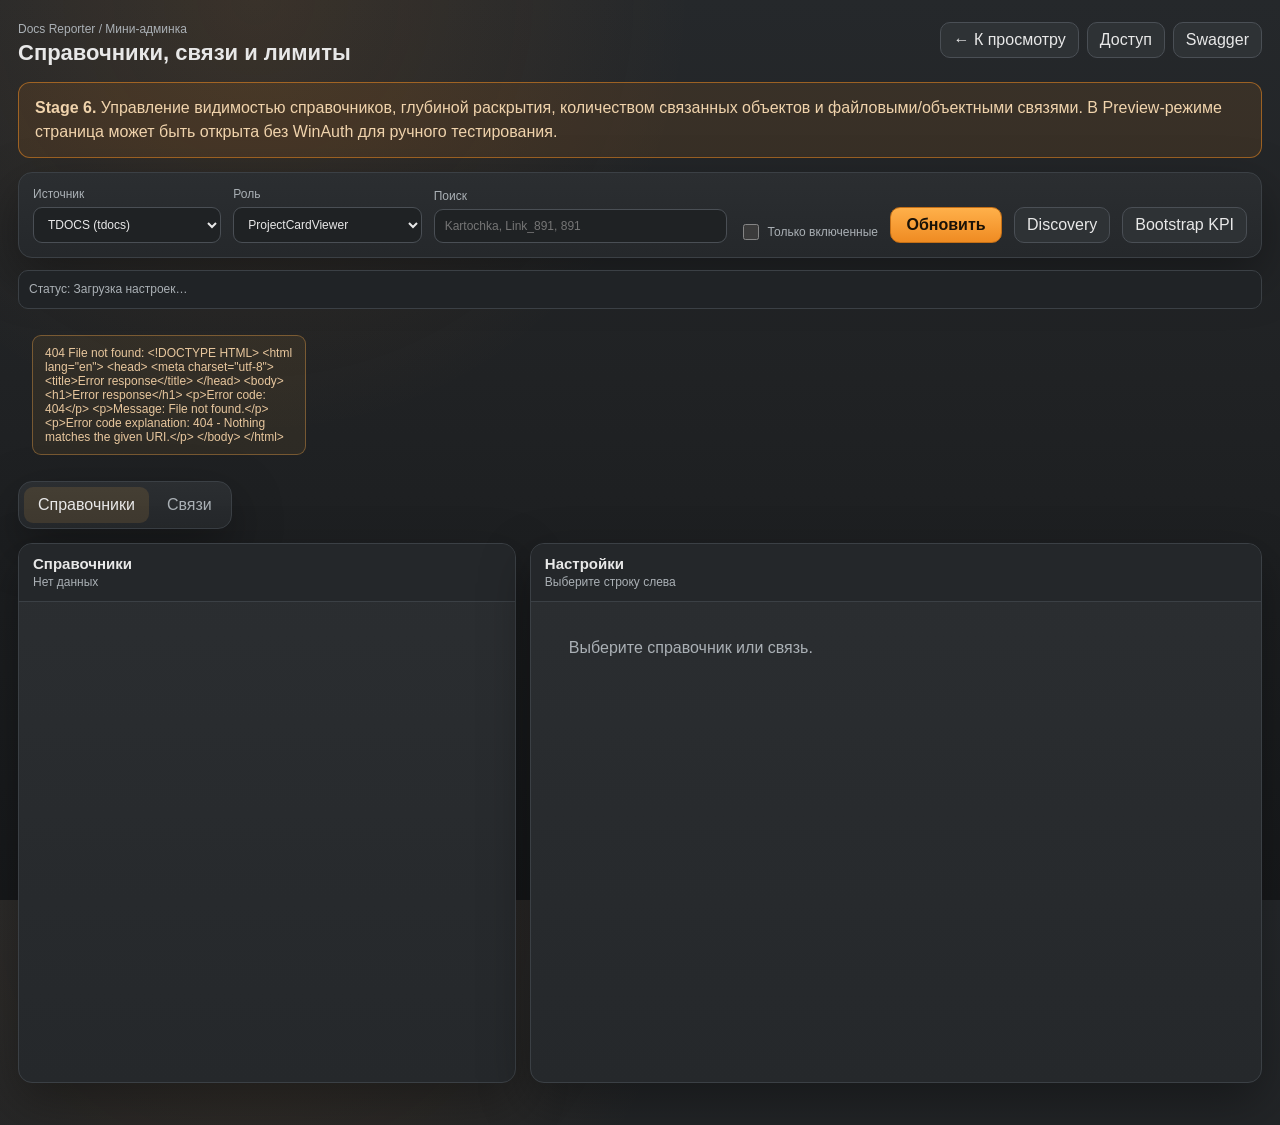
==== wwwroot/reporter/admin.html @ 4557ddbe "Добавлена админ страница включения/выключения отображения справочников" ====
<!doctype html>
<html lang="ru">
<head>
  <meta charset="utf-8" />
  <meta name="viewport" content="width=device-width, initial-scale=1" />
  <title>Docs Reporter — админка</title>
  <link rel="stylesheet" href="./styles.css" />
</head>
<body class="security-page admin-page">
  <main class="security-shell admin-shell">
    <header class="security-header">
      <div>
        <span class="breadcrumb">Docs Reporter / Мини-админка</span>
        <h1>Справочники, связи и лимиты</h1>
      </div>
      <div class="topbar-actions">
        <a class="swagger-link" href="./index.html">← К просмотру</a>
        <a class="swagger-link" href="./security.html">Доступ</a>
        <a class="swagger-link" href="/swagger" target="_blank" rel="noreferrer">Swagger</a>
      </div>
    </header>

    <section class="security-notice">
      <strong>Stage 6.</strong>
      Управление видимостью справочников, глубиной раскрытия, количеством связанных объектов и файловыми/объектными связями.
      В Preview-режиме страница может быть открыта без WinAuth для ручного тестирования.
    </section>

    <section class="security-controls panel admin-controls">
      <label>
        <span>Источник</span>
        <select id="adminSource"></select>
      </label>

      <label>
        <span>Роль</span>
        <select id="adminRole"></select>
      </label>

      <label>
        <span>Поиск</span>
        <input id="adminQuery" type="search" placeholder="Kartochka, Link_891, 891" />
      </label>

      <label class="checkbox-field">
        <input id="adminEnabledOnly" type="checkbox" />
        <span>Только включенные</span>
      </label>

      <button id="adminRefresh" class="primary-btn" type="button">Обновить</button>
      <button id="adminDiscover" class="ghost-btn" type="button">Discovery</button>
      <button id="adminBootstrap" class="ghost-btn" type="button">Bootstrap KPI</button>
    </section>

    <section id="adminStatus" class="status-log security-status">Загрузка…</section>

    <section id="adminOverview" class="admin-overview"></section>

    <section class="admin-tabs panel">
      <button class="admin-tab active" type="button" data-admin-tab="groups">Справочники</button>
      <button class="admin-tab" type="button" data-admin-tab="relations">Связи</button>
    </section>

    <section class="security-grid admin-grid">
      <article class="panel admin-list-card">
        <div class="panel-header">
          <div>
            <h2 id="adminListTitle">Справочники</h2>
            <span id="adminListMeta" class="panel-meta">Нет данных</span>
          </div>
        </div>
        <div id="adminList" class="admin-list"></div>
      </article>

      <article class="panel admin-editor-card">
        <div class="panel-header">
          <div>
            <h2 id="adminEditorTitle">Настройки</h2>
            <span id="adminEditorMeta" class="panel-meta">Выберите строку слева</span>
          </div>
        </div>
        <form id="adminEditor" class="admin-editor">
          <div class="security-empty">Выберите справочник или связь.</div>
        </form>
      </article>
    </section>
  </main>

  <script src="./admin.js" defer></script>
</body>
</html>
---- wwwroot/reporter/styles.css ----
:root {
  color-scheme: dark;
  --bg: #202224;
  --bg-deep: #17191b;
  --panel: #2b2e31;
  --panel-soft: #34383c;
  --panel-strong: #24272a;
  --line: #4a4f55;
  --line-soft: #3b4045;
  --text: #e8e8e8;
  --muted: #aab0b5;
  --muted-2: #7f878f;
  --accent: #ef8b22;
  --accent-2: #ffb04a;
  --green: #8ac253;
  --green-2: #b5df78;
  --blue: #63bad8;
  --yellow: #ffe100;
  --danger: #ff6a5c;
  --shadow: 0 18px 50px rgba(0, 0, 0, 0.35);
  --radius: 14px;
  --font: "Segoe UI", Roboto, Arial, sans-serif;
}

* { box-sizing: border-box; }

html, body {
  height: 100%;
  margin: 0;
}

body {
  font-family: var(--font);
  background:
    radial-gradient(circle at 20% 0%, rgba(239, 139, 34, 0.10), transparent 32%),
    linear-gradient(180deg, #25282b 0%, var(--bg) 42%, var(--bg-deep) 100%);
  color: var(--text);
  overflow: hidden;
}

body.high-contrast {
  --panel: #242628;
  --panel-soft: #2f3337;
  --line: #5f6870;
  --accent: #ff9a2a;
  --green: #9cdc65;
  --blue: #77d4ff;
}

button, input, select, a {
  font: inherit;
}

button {
  cursor: pointer;
}

button:disabled {
  opacity: .48;
  cursor: not-allowed;
}

.app-shell {
  display: grid;
  grid-template-columns: 296px 1fr;
  height: 100vh;
  min-width: 1100px;
}

.left-rail {
  background: linear-gradient(180deg, #2b2d2f, #232527);
  border-right: 1px solid var(--line);
  box-shadow: var(--shadow);
  padding: 18px 14px;
  overflow-y: auto;
}

.brand {
  display: flex;
  align-items: center;
  gap: 12px;
  padding: 6px 6px 18px;
  border-bottom: 1px solid var(--line-soft);
}

.brand-mark {
  width: 42px;
  height: 42px;
  display: grid;
  place-items: center;
  border-radius: 12px;
  background: linear-gradient(135deg, #e78a24, #6e8795);
  color: #101010;
  font-weight: 800;
  letter-spacing: .5px;
  box-shadow: inset 0 0 0 1px rgba(255,255,255,.25);
}

.brand-title {
  font-size: 18px;
  font-weight: 700;
}

.brand-subtitle {
  color: var(--muted);
  font-size: 12px;
  margin-top: 2px;
}

.rail-section {
  padding: 16px 4px 2px;
}

.section-title {
  color: var(--muted);
  font-size: 12px;
  letter-spacing: .08em;
  text-transform: uppercase;
  margin: 0 4px 9px;
}

.source-list {
  display: grid;
  gap: 7px;
}

.source-item {
  display: grid;
  grid-template-columns: 18px 10px 1fr auto;
  align-items: center;
  gap: 8px;
  padding: 8px 10px;
  border: 1px solid var(--line-soft);
  border-radius: 10px;
  background: #2d3033;
  user-select: none;
}

.source-item:hover,
.source-item.active {
  border-color: rgba(239, 139, 34, .7);
  background: #35383a;
}

.source-item input { accent-color: var(--accent); }

.source-dot {
  width: 9px;
  height: 9px;
  border-radius: 999px;
  background: var(--green);
  box-shadow: 0 0 0 3px rgba(138, 194, 83, .13);
}

.source-text {
  white-space: nowrap;
  overflow: hidden;
  text-overflow: ellipsis;
}

.source-health {
  color: var(--muted-2);
  font-size: 11px;
}

.source-health.ok { color: var(--green-2); }
.source-health.fail { color: var(--danger); }

.source-tools,
.inline-control,
.topbar-actions,
.search-row,
.search-options {
  display: flex;
  gap: 8px;
  align-items: center;
}

.source-tools {
  margin-top: 10px;
}

.field-label {
  display: block;
  color: var(--muted);
  font-size: 12px;
  margin: 12px 0 6px;
}

.field-label.compact { margin-left: 4px; }

.inline-control input,
.search-box input,
select {
  color: var(--text);
  background: #1f2224;
  border: 1px solid var(--line);
  border-radius: 10px;
  outline: none;
}

.inline-control input {
  width: 100%;
  min-width: 0;
  padding: 8px 10px;
}

.square-btn,
.ghost-btn,
.primary-btn,
.swagger-link {
  border: 1px solid var(--line);
  border-radius: 10px;
  background: #2e3235;
  color: var(--text);
  text-decoration: none;
  padding: 8px 12px;
  transition: .12s ease;
}

.square-btn {
  width: 38px;
  height: 36px;
  padding: 0;
}

.ghost-btn:hover,
.square-btn:hover,
.swagger-link:hover {
  border-color: var(--accent);
  color: #fff;
}

.primary-btn {
  background: linear-gradient(180deg, var(--accent-2), var(--accent));
  border-color: #c46f16;
  color: #1a1207;
  font-weight: 700;
  min-width: 112px;
}

.primary-btn:hover {
  filter: brightness(1.06);
}

.dictionary-list {
  display: grid;
  gap: 8px;
}

.dictionary-item {
  display: flex;
  align-items: center;
  gap: 10px;
  width: 100%;
  padding: 10px;
  color: var(--text);
  text-align: left;
  border: 1px solid var(--line-soft);
  border-radius: 10px;
  background: #2d3033;
}

.dictionary-item.active {
  border-color: var(--accent);
  background: linear-gradient(90deg, rgba(239, 139, 34, .24), #2d3033);
}

.dict-icon {
  width: 18px;
  height: 18px;
  border-radius: 5px;
  display: inline-block;
  background: var(--blue);
}

.dict-icon.project { background: var(--accent); }
.dict-icon.nomenclature { background: var(--green); }
.dict-icon.files { background: #79a8ff; }
.dict-icon.docs { background: #cfbd7a; }

.status-log {
  color: var(--muted);
  font-size: 12px;
  line-height: 1.45;
  padding: 10px;
  background: #202326;
  border: 1px solid var(--line-soft);
  border-radius: 10px;
  min-height: 58px;
  white-space: pre-wrap;
}

.workspace {
  min-width: 0;
  height: 100vh;
  overflow: hidden;
  display: grid;
  grid-template-rows: auto auto 1fr;
}

.topbar {
  display: flex;
  align-items: flex-start;
  justify-content: space-between;
  padding: 18px 22px 12px;
  border-bottom: 1px solid var(--line-soft);
  background: rgba(32, 34, 36, .72);
  backdrop-filter: blur(10px);
}

.breadcrumb {
  display: block;
  color: var(--muted);
  font-size: 12px;
  margin-bottom: 4px;
}

h1, h2, h3 {
  margin: 0;
}

h1 {
  font-size: 22px;
  font-weight: 750;
}

.search-panel {
  padding: 14px 22px;
  border-bottom: 1px solid var(--line-soft);
  background: rgba(23, 25, 27, .22);
}

.search-row {
  align-items: stretch;
}

.search-box {
  flex: 1;
  display: flex;
  align-items: center;
  gap: 10px;
  background: #1f2224;
  border: 1px solid var(--line);
  border-radius: 12px;
  padding: 0 12px;
}

.search-box:focus-within {
  border-color: var(--accent);
  box-shadow: 0 0 0 3px rgba(239, 139, 34, .14);
}

.search-icon {
  color: var(--accent-2);
  font-size: 20px;
}

.search-box input {
  width: 100%;
  border: 0;
  background: transparent;
  padding: 11px 0;
  font-size: 15px;
}

.search-options {
  margin-top: 10px;
  color: var(--muted);
  font-size: 12px;
  flex-wrap: wrap;
}

.search-options label {
  display: flex;
  align-items: center;
  gap: 7px;
}

select {
  padding: 6px 28px 6px 9px;
}

.content-grid {
  height: 100%;
  min-height: 0;
  display: grid;
  grid-template-columns: minmax(380px, 44%) 1fr;
  gap: 14px;
  padding: 14px 22px 22px;
}

.panel {
  min-width: 0;
  min-height: 0;
  border: 1px solid var(--line-soft);
  border-radius: var(--radius);
  background: linear-gradient(180deg, var(--panel), #25282b);
  box-shadow: var(--shadow);
  overflow: hidden;
}

.panel-header {
  height: 58px;
  display: flex;
  align-items: center;
  justify-content: space-between;
  gap: 12px;
  padding: 12px 14px;
  border-bottom: 1px solid var(--line-soft);
  background: var(--panel-strong);
}

.panel-header h2 {
  font-size: 15px;
}

.panel-meta {
  color: var(--muted);
  font-size: 12px;
}

.results-list,
.details-pane {
  overflow: auto;
}

.results-list {
  height: calc(100% - 58px);
  padding: 10px;
}

.empty-state,
.details-empty {
  color: var(--muted);
}

.result-group-title {
  color: var(--muted);
  font-size: 12px;
  margin: 12px 4px 7px;
  display: flex;
  justify-content: space-between;
}

.result-card {
  display: grid;
  grid-template-columns: 1fr auto;
  gap: 8px;
  padding: 10px 11px;
  border: 1px solid var(--line-soft);
  border-radius: 12px;
  background: #2e3235;
  margin-bottom: 8px;
  width: 100%;
}

.result-card:hover,
.result-card.active {
  border-color: var(--accent);
  background: linear-gradient(90deg, rgba(239, 139, 34, .18), #303437);
}

.result-main {
    min-width: 0;
    display: flex;
    flex-direction: column;
    align-items: start;
    overflow: hidden;
}

.result-code {
  color: var(--accent-2);
  font-weight: 700;
  overflow: hidden;
  text-overflow: ellipsis;
  white-space: nowrap;
}

.result-name {
  margin-top: 3px;
  color: var(--text);
  white-space: nowrap;
  overflow: hidden;
  text-overflow: ellipsis;
}

.result-sub {
  margin-top: 4px;
  color: var(--muted-2);
  font-size: 12px;
}

.badge {
  display: inline-flex;
  align-items: center;
  height: 23px;
  padding: 0 8px;
  border-radius: 999px;
  color: #151515;
  background: var(--green);
  font-weight: 700;
  font-size: 11px;
  white-space: nowrap;
}

.details-pane {
  position: relative;
}

.details-empty {
  min-height: 100%;
  display: grid;
  place-items: center;
  padding: 20px;
}

.empty-card {
  max-width: 440px;
  text-align: center;
  color: var(--muted);
}

.empty-icon {
  font-size: 42px;
  color: var(--accent);
  margin-bottom: 10px;
}

.details-root {
  min-height: 100%;
  display: grid;
  grid-template-rows: auto auto 1fr;
}

.card-hero {
  padding: 12px 14px 14px;
  background: #24272a;
  border-bottom: 1px solid var(--line-soft);
}

.card-yellow-strip {
  background: var(--yellow);
  color: #1b1b1b;
  border-radius: 4px;
  padding: 9px 12px;
  font-weight: 800;
  letter-spacing: .04em;
  text-align: center;
  box-shadow: inset 0 0 0 1px rgba(0,0,0,.28);
}

.card-hero-meta {
  display: flex;
  align-items: center;
  justify-content: space-between;
  gap: 10px;
  margin-top: 10px;
  color: var(--muted);
  font-size: 12px;
}

.docs-link {
  color: var(--blue);
  text-decoration: none;
}
.docs-link:hover { text-decoration: underline; }

.tabbar {
  display: flex;
  gap: 2px;
  padding: 0 12px;
  background: #24272a;
  border-bottom: 1px solid var(--line-soft);
}

.tab-button {
  border: 0;
  border-top: 3px solid transparent;
  background: transparent;
  color: var(--muted);
  padding: 11px 12px 10px;
}

.tab-button.active {
  color: var(--text);
  border-top-color: var(--accent);
  background: #2c3033;
}

.tab-content {
  min-height: 0;
  overflow: auto;
  padding: 14px;
}

.info-grid {
  display: grid;
  grid-template-columns: repeat(4, minmax(120px, 1fr));
  gap: 7px;
  margin-bottom: 12px;
}

.info-cell {
  border: 1px solid var(--line-soft);
  background: #2d3033;
  border-radius: 8px;
  overflow: hidden;
}

.info-label {
  padding: 6px 8px;
  color: #14210b;
  background: var(--green);
  font-size: 12px;
  font-weight: 700;
}

.info-label.blue { background: var(--blue); }
.info-label.orange { background: #d9a46f; }
.info-label.red { background: #f27a43; }
.info-label.gray { background: #e4dfd4; color: #222; }

.info-value {
  padding: 8px;
  min-height: 35px;
  color: var(--text);
  overflow-wrap: anywhere;
}

.card-comment {
  border: 1px solid var(--line-soft);
  border-radius: 8px;
  overflow: hidden;
  margin-top: 8px;
}

.card-comment-title {
  background: #d6b7d9;
  color: #341e36;
  text-align: center;
  font-weight: 700;
  padding: 6px;
}

.card-comment-body {
  min-height: 48px;
  background: #2a2d30;
  padding: 10px;
  color: var(--muted);
}

.summary-strip {
  display: grid;
  grid-template-columns: repeat(4, 1fr);
  gap: 8px;
  margin: 12px 0;
}

.metric {
  border: 1px solid var(--line-soft);
  border-radius: 10px;
  background: #2e3235;
  padding: 10px;
}

.metric-value {
  color: var(--accent-2);
  font-size: 22px;
  font-weight: 800;
}

.metric-label {
  color: var(--muted);
  font-size: 12px;
  margin-top: 2px;
}

.category-card,
.relation-group,
.tech-box {
  border: 1px solid var(--line-soft);
  border-radius: 12px;
  background: #2b2f32;
  margin-bottom: 10px;
  overflow: hidden;
}

.category-head,
.relation-head {
  display: flex;
  justify-content: space-between;
  gap: 12px;
  padding: 10px 12px;
  background: #25282b;
  border-bottom: 1px solid var(--line-soft);
}

.category-title,
.relation-title {
  font-weight: 700;
}

.category-meta,
.relation-meta {
  color: var(--muted);
  font-size: 12px;
}

.tree {
  padding: 8px 10px 10px;
}

.tree-node {
  margin: 3px 0;
}

.node-line {
  display: flex;
  align-items: center;
  gap: 7px;
  padding: 5px 6px;
  border-radius: 7px;
}

.node-line:hover {
  background: #34383c;
}

.node-name {
  overflow: hidden;
  text-overflow: ellipsis;
  white-space: nowrap;
}

.node-meta {
  margin-left: auto;
  color: var(--muted-2);
  font-size: 11px;
  white-space: nowrap;
}

.node-children {
  margin-left: 18px;
  padding-left: 12px;
  border-left: 1px dashed var(--line);
}

.file-link {
  color: var(--text);
  text-decoration: none;
}
.file-link:hover { color: var(--accent-2); }

.table-like {
  width: 100%;
  border-collapse: collapse;
  font-size: 13px;
}

.table-like th,
.table-like td {
  border-bottom: 1px solid var(--line-soft);
  padding: 8px;
  text-align: left;
  vertical-align: top;
}

.table-like th {
  color: var(--muted);
  font-weight: 600;
  background: #25282b;
  position: sticky;
  top: 0;
}

.table-like td {
  color: var(--text);
}

.raw-json {
  margin: 0;
  white-space: pre-wrap;
  overflow-wrap: anywhere;
  font-family: Consolas, "Liberation Mono", monospace;
  color: #d3e6f1;
  font-size: 12px;
  line-height: 1.45;
  padding: 12px;
}

.notice {
  padding: 10px 12px;
  border: 1px dashed var(--line);
  border-radius: 10px;
  color: var(--muted);
  background: rgba(255,255,255,.03);
}

.loader {
  display: inline-flex;
  align-items: center;
  gap: 8px;
  color: var(--muted);
}
.loader::before {
  content: "";
  width: 12px;
  height: 12px;
  border: 2px solid var(--line);
  border-top-color: var(--accent);
  border-radius: 999px;
  animation: spin 1s linear infinite;
}

@keyframes spin { to { transform: rotate(360deg); } }

@media (max-width: 1280px) {
  .app-shell { grid-template-columns: 260px 1fr; }
  .content-grid { grid-template-columns: 40% 1fr; }
  .info-grid { grid-template-columns: repeat(2, minmax(120px, 1fr)); }
}

/* Stage 4: federated source state and cross-server grouping */
.result-panel-header {
  min-height: 58px;
}

.source-summary {
  min-width: 0;
  max-width: 72%;
  display: flex;
  align-items: center;
  justify-content: flex-end;
  gap: 6px;
  overflow-x: auto;
  scrollbar-width: thin;
  padding-bottom: 2px;
}

.source-summary-chip,
.source-summary-total {
  flex: 0 0 auto;
  display: inline-flex;
  align-items: center;
  gap: 5px;
  min-height: 25px;
  padding: 4px 7px;
  border: 1px solid var(--line-soft);
  border-radius: 8px;
  background: #2b2f32;
  color: var(--muted);
  font-size: 10px;
  white-space: nowrap;
}

.source-summary-chip strong {
  color: var(--text);
  font-size: 10px;
}

.source-summary-chip.ok { border-color: rgba(138, 194, 83, .46); }
.source-summary-chip.timeout { border-color: rgba(255, 176, 74, .62); }
.source-summary-chip.error,
.source-summary-chip.forbidden { border-color: rgba(255, 106, 92, .58); }
.source-summary-chip.fallback { border-color: rgba(99, 186, 216, .5); color: var(--blue); }

.summary-status-dot {
  width: 7px;
  height: 7px;
  border-radius: 50%;
  background: var(--danger);
}

.source-summary-chip.ok .summary-status-dot { background: var(--green); }
.source-summary-chip.timeout .summary-status-dot { background: var(--accent-2); }
.summary-time { color: var(--muted-2); }

.result-group-title.failed { color: var(--danger); }
.notice.source-error {
  border-color: rgba(255, 106, 92, .35);
  color: #ffb2aa;
}

.comparison-group {
  margin: 10px 0 14px;
  border: 1px solid var(--line-soft);
  border-radius: 12px;
  background: rgba(31, 34, 36, .55);
  overflow: hidden;
}

.comparison-head {
  min-width: 0;
  display: flex;
  align-items: center;
  justify-content: space-between;
  gap: 10px;
  padding: 9px 10px;
  border-bottom: 1px solid var(--line-soft);
  background: linear-gradient(90deg, rgba(239, 139, 34, .12), rgba(46, 50, 53, .65));
}

.comparison-title-wrap {
  min-width: 0;
  display: flex;
  flex-direction: column;
  gap: 2px;
}

.comparison-code {
  color: var(--accent-2);
  font-weight: 750;
  white-space: nowrap;
  overflow: hidden;
  text-overflow: ellipsis;
}

.comparison-name {
  color: var(--muted);
  font-size: 12px;
  white-space: nowrap;
  overflow: hidden;
  text-overflow: ellipsis;
}

.comparison-items { padding: 8px; }
.comparison-items .result-card:last-child { margin-bottom: 0; }
.result-card.compact { padding: 8px 9px; margin-bottom: 6px; }

.result-badges {
  display: inline-flex;
  align-items: center;
  gap: 5px;
  align-self: start;
}

.cross-source-mark {
  display: inline-grid;
  place-items: center;
  min-width: 23px;
  height: 23px;
  padding: 0 6px;
  border: 1px solid rgba(99, 186, 216, .55);
  border-radius: 999px;
  color: var(--blue);
  background: rgba(99, 186, 216, .08);
  font-size: 10px;
  font-weight: 700;
}

.badge.multi {
  background: var(--blue);
}

@media (max-width: 1320px) {
  .source-summary { max-width: 62%; }
  .source-summary-total { display: none; }
}

/* Stage 5A: access preview */
.security-page {
  min-height: 100%;
  overflow: auto;
}

.security-shell {
  width: min(1540px, calc(100% - 36px));
  margin: 0 auto;
  padding: 22px 0 42px;
}

.security-header {
  display: flex;
  justify-content: space-between;
  align-items: flex-start;
  gap: 20px;
  margin-bottom: 16px;
}

.security-notice {
  padding: 13px 16px;
  margin-bottom: 14px;
  border: 1px solid rgba(239, 139, 34, .55);
  border-radius: 12px;
  background: rgba(239, 139, 34, .10);
  color: #f0d3ac;
  line-height: 1.5;
}

.security-controls {
  display: grid;
  grid-template-columns:
    minmax(220px, 1.2fr)
    minmax(210px, .8fr)
    minmax(210px, .8fr)
    auto;
  gap: 12px;
  align-items: end;
  padding: 14px;
  margin-bottom: 12px;
}

.security-controls label {
  display: grid;
  gap: 6px;
  color: var(--muted);
  font-size: 12px;
}

.security-controls input,
.security-controls select {
  width: 100%;
  padding: 9px 10px;
  color: var(--text);
  background: #1f2224;
  border: 1px solid var(--line);
  border-radius: 9px;
}

.security-status {
  min-height: auto;
  margin-bottom: 12px;
}

.security-status.security-ok {
  color: var(--green-2);
}

.security-status.security-error {
  color: var(--danger);
}

.security-grid {
  display: grid;
  grid-template-columns: repeat(2, minmax(0, 1fr));
  gap: 14px;
}

.security-card {
  min-width: 0;
}

.security-wide {
  grid-column: 1 / -1;
}

.security-card-body {
  padding: 14px 16px 17px;
}

.security-kv {
  display: grid;
  grid-template-columns:
    minmax(130px, .55fr)
    minmax(0, 1fr);
  gap: 12px;
  padding: 8px 0;
  border-bottom: 1px solid var(--line-soft);
}

.security-kv:last-child {
  border-bottom: 0;
}

.security-kv span {
  color: var(--muted);
}

.security-kv strong {
  min-width: 0;
  overflow-wrap: anywhere;
}

.security-table-wrap {
  width: 100%;
  overflow: auto;
  max-height: 480px;
}

.security-table {
  width: 100%;
  border-collapse: collapse;
  font-size: 12px;
}

.security-table th,
.security-table td {
  padding: 9px 10px;
  border-bottom: 1px solid var(--line-soft);
  text-align: left;
  vertical-align: top;
  white-space: nowrap;
}

.security-table th {
  position: sticky;
  top: 0;
  z-index: 1;
  background: #24272a;
  color: var(--muted);
}

.security-table tr.right-applies td:first-child {
  color: var(--green-2);
}

.commands-cell {
  max-width: 330px;
  white-space: normal !important;
  overflow-wrap: anywhere;
}

.security-warnings {
  display: grid;
  gap: 5px;
  margin: 12px 14px;
  padding: 10px 12px;
  border: 1px solid rgba(255, 176, 74, .35);
  border-radius: 9px;
  background: rgba(255, 176, 74, .07);
  color: #e8c79e;
  font-size: 12px;
}

.security-empty {
  padding: 22px;
  color: var(--muted);
}

@media (max-width: 980px) {
  .security-controls {
    grid-template-columns: 1fr 1fr;
  }

  .security-grid {
    grid-template-columns: 1fr;
  }

  .security-wide {
    grid-column: auto;
  }
}
.decision-allowed {
  border-left: 3px solid var(--green-2);
}

.decision-denied {
  border-left: 3px solid var(--danger);
}

/* Stage 6 admin */
.admin-shell {
  max-width: 1500px;
}

.admin-controls {
  grid-template-columns: minmax(170px, .9fr) minmax(170px, .9fr) minmax(240px, 1.4fr) auto auto auto auto;
}

.checkbox-field {
  display: inline-flex !important;
  align-items: center;
  gap: 8px;
  color: var(--text);
}

.checkbox-field input[type="checkbox"] {
  width: 16px;
  height: 16px;
  accent-color: var(--accent);
}

.admin-overview {
  display: grid;
  grid-template-columns: repeat(4, minmax(0, 1fr));
  gap: 12px;
  margin: 14px 0;
}

.admin-overview-card {
  border: 1px solid var(--line);
  background: linear-gradient(180deg, rgba(255,255,255,.045), rgba(255,255,255,.02));
  border-radius: 12px;
  padding: 13px 15px;
  box-shadow: var(--shadow-soft);
}

.admin-overview-card span {
  display: block;
  color: var(--muted);
  font-size: 12px;
  margin-bottom: 4px;
}

.admin-overview-card strong {
  font-size: 20px;
  letter-spacing: .02em;
}

.admin-tabs {
  display: inline-flex;
  flex-direction: row;
  padding: 5px;
  margin-bottom: 14px;
  gap: 4px;
}

.admin-tab {
  border: 0;
  border-radius: 9px;
  padding: 9px 14px;
  background: transparent;
  color: var(--muted);
  cursor: pointer;
}

.admin-tab.active {
  background: rgba(255, 176, 74, .12);
  color: var(--text);
}

.admin-grid {
  grid-template-columns: minmax(360px, .85fr) minmax(0, 1.25fr);
}

.admin-list-card,
.admin-editor-card {
  min-height: 540px;
}

.admin-list {
  display: grid;
  gap: 6px;
  padding: 12px;
  max-height: 690px;
  overflow: auto;
}

.admin-row {
  display: flex;
  justify-content: space-between;
  align-items: center;
  gap: 12px;
  width: 100%;
  text-align: left;
  border: 1px solid var(--line-soft);
  background: rgba(255,255,255,.025);
  color: var(--text);
  border-radius: 10px;
  padding: 10px 11px;
  cursor: pointer;
}

.admin-row:hover,
.admin-row.active {
  border-color: rgba(255, 176, 74, .45);
  background: rgba(255, 176, 74, .08);
}

.admin-row-main {
  display: grid;
  gap: 3px;
  min-width: 0;
}

.admin-row-main strong,
.admin-row-main small {
  min-width: 0;
  overflow-wrap: anywhere;
}

.admin-row-main small {
  color: var(--muted);
}

.admin-badges {
  display: inline-flex;
  align-items: center;
  gap: 4px;
  flex-wrap: wrap;
  justify-content: flex-end;
}

.admin-badge {
  font-size: 10px;
  text-transform: uppercase;
  letter-spacing: .04em;
  border: 1px solid var(--line-soft);
  color: var(--muted);
  border-radius: 999px;
  padding: 2px 6px;
}

.admin-badge.ok {
  color: var(--green-2);
  border-color: rgba(78, 214, 136, .35);
}

.admin-badge.muted {
  opacity: .65;
}

.admin-editor {
  padding: 15px 16px 17px;
}

.admin-editor-grid {
  display: grid;
  grid-template-columns: repeat(2, minmax(0, 1fr));
  gap: 13px;
}

.admin-editor label {
  display: grid;
  gap: 6px;
}

.admin-editor label span {
  color: var(--muted);
  font-size: 12px;
}

.admin-editor input[type="text"],
.admin-editor input[type="number"],
.admin-editor select {
  min-width: 0;
  border: 1px solid var(--line);
  background: rgba(0,0,0,.2);
  color: var(--text);
  border-radius: 9px;
  padding: 9px 10px;
}

.admin-check {
  align-content: center;
  border: 1px solid var(--line-soft);
  border-radius: 9px;
  padding: 9px 10px;
  background: rgba(255,255,255,.025);
}

.admin-editor-actions {
  display: flex;
  gap: 8px;
  margin-top: 16px;
  flex-wrap: wrap;
}

.admin-technical {
  margin-top: 14px;
  padding: 10px 12px;
  border: 1px dashed var(--line);
  border-radius: 10px;
  color: var(--muted);
  font-size: 12px;
  overflow-wrap: anywhere;
}

.status-error {
  color: var(--danger);
}

@media (max-width: 1180px) {
  .admin-controls {
    grid-template-columns: 1fr 1fr;
  }

  .admin-overview {
    grid-template-columns: repeat(2, minmax(0, 1fr));
  }

  .admin-grid {
    grid-template-columns: 1fr;
  }
}

@media (max-width: 720px) {
  .admin-controls,
  .admin-editor-grid,
  .admin-overview {
    grid-template-columns: 1fr;
  }
}
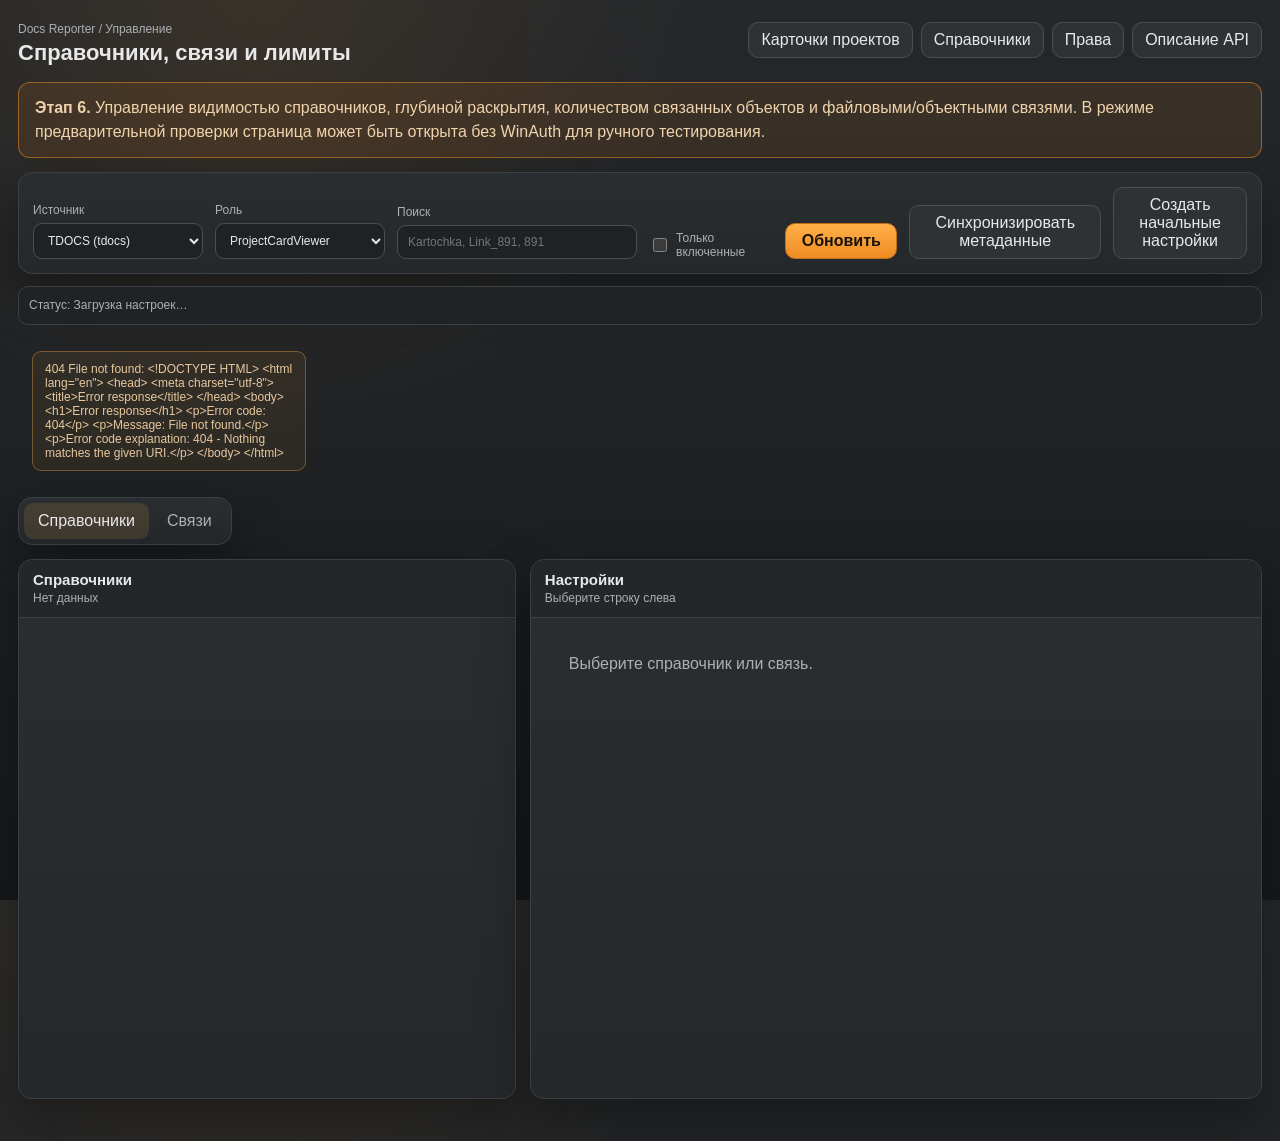
==== commit 9c67dc78: "stage 7 справочники и ссылки" ====
--- a/wwwroot/reporter/admin.html
+++ b/wwwroot/reporter/admin.html
@@ -10,20 +10,21 @@
   <main class="security-shell admin-shell">
     <header class="security-header">
       <div>
-        <span class="breadcrumb">Docs Reporter / Мини-админка</span>
+        <span class="breadcrumb">Docs Reporter / Управление</span>
         <h1>Справочники, связи и лимиты</h1>
       </div>
       <div class="topbar-actions">
-        <a class="swagger-link" href="./index.html">← К просмотру</a>
-        <a class="swagger-link" href="./security.html">Доступ</a>
-        <a class="swagger-link" href="/swagger" target="_blank" rel="noreferrer">Swagger</a>
+        <a class="swagger-link" href="./index.html">Карточки проектов</a>
+        <a class="swagger-link" href="./references.html">Справочники</a>
+        <a class="swagger-link" href="./security.html">Права</a>
+        <a class="swagger-link" href="/swagger" target="_blank" rel="noreferrer">Описание API</a>
       </div>
     </header>
 
     <section class="security-notice">
-      <strong>Stage 6.</strong>
+      <strong>Этап 6.</strong>
       Управление видимостью справочников, глубиной раскрытия, количеством связанных объектов и файловыми/объектными связями.
-      В Preview-режиме страница может быть открыта без WinAuth для ручного тестирования.
+      В режиме предварительной проверки страница может быть открыта без WinAuth для ручного тестирования.
     </section>
 
     <section class="security-controls panel admin-controls">
@@ -48,8 +49,8 @@
       </label>
 
       <button id="adminRefresh" class="primary-btn" type="button">Обновить</button>
-      <button id="adminDiscover" class="ghost-btn" type="button">Discovery</button>
-      <button id="adminBootstrap" class="ghost-btn" type="button">Bootstrap KPI</button>
+      <button id="adminDiscover" class="ghost-btn" type="button">Синхронизировать метаданные</button>
+      <button id="adminBootstrap" class="ghost-btn" type="button">Создать начальные настройки</button>
     </section>
 
     <section id="adminStatus" class="status-log security-status">Загрузка…</section>
--- a/wwwroot/reporter/styles.css
+++ b/wwwroot/reporter/styles.css
@@ -1382,3 +1382,334 @@
     grid-template-columns: 1fr;
   }
 }
+
+/* Этап 7: универсальный просмотр справочников */
+.references-page {
+  min-height: 100vh;
+  background:
+    linear-gradient(135deg, rgba(54, 65, 74, .08), transparent 34%),
+    var(--page-bg, #eceff1);
+}
+
+.references-shell {
+  width: min(1880px, calc(100% - 32px));
+  margin: 0 auto;
+  padding: 20px 0 32px;
+}
+
+.references-controls {
+  display: grid;
+  grid-template-columns: minmax(180px, .8fr) minmax(220px, 1fr) minmax(260px, 1.5fr) 150px auto auto;
+  align-items: end;
+  gap: 12px;
+  padding: 16px;
+  margin: 14px 0;
+}
+
+.references-controls label {
+  display: grid;
+  gap: 6px;
+  min-width: 0;
+}
+
+.references-controls label > span {
+  color: var(--muted, #68737d);
+  font-size: 12px;
+  font-weight: 700;
+  text-transform: uppercase;
+  letter-spacing: .04em;
+}
+
+.references-controls input,
+.references-controls select {
+  width: 100%;
+  min-height: 40px;
+}
+
+.references-grid {
+  display: grid;
+  grid-template-columns: minmax(250px, .72fr) minmax(620px, 1.8fr) minmax(310px, .9fr);
+  gap: 14px;
+  align-items: start;
+}
+
+.references-catalog-panel,
+.references-table-panel,
+.references-detail-panel {
+  min-height: 640px;
+  overflow: hidden;
+}
+
+.references-catalog,
+.references-detail {
+  max-height: calc(100vh - 330px);
+  overflow: auto;
+}
+
+.reference-catalog-item {
+  width: 100%;
+  display: grid;
+  grid-template-columns: 34px minmax(0, 1fr);
+  gap: 10px;
+  align-items: center;
+  border: 0;
+  border-bottom: 1px solid rgba(91, 102, 111, .14);
+  background: transparent;
+  color: inherit;
+  text-align: left;
+  padding: 12px 14px;
+  cursor: pointer;
+}
+
+.reference-catalog-item:hover,
+.reference-catalog-item.active {
+  background: rgba(72, 87, 98, .09);
+}
+
+.reference-catalog-item.active {
+  box-shadow: inset 3px 0 0 var(--accent, #c9792b);
+}
+
+.reference-catalog-icon {
+  width: 30px;
+  height: 30px;
+  display: grid;
+  place-items: center;
+  border-radius: 5px;
+  background: #4d5962;
+  color: #fff;
+  font-weight: 800;
+}
+
+.reference-catalog-text {
+  min-width: 0;
+  display: grid;
+  gap: 3px;
+}
+
+.reference-catalog-text strong,
+.reference-catalog-text small {
+  overflow: hidden;
+  text-overflow: ellipsis;
+  white-space: nowrap;
+}
+
+.reference-catalog-text small {
+  color: var(--muted, #6f7980);
+  font-size: 11px;
+}
+
+.references-table-header {
+  align-items: center;
+}
+
+.reference-pager {
+  display: flex;
+  align-items: center;
+  gap: 8px;
+  font-size: 12px;
+  color: var(--muted, #68737d);
+}
+
+.reference-warnings {
+  display: grid;
+  gap: 4px;
+  padding: 0 14px;
+  color: #8b5a24;
+  font-size: 12px;
+}
+
+.reference-warnings:empty {
+  display: none;
+}
+
+.references-table-wrap {
+  overflow: auto;
+  max-height: calc(100vh - 350px);
+}
+
+.reference-table {
+  width: 100%;
+  border-collapse: collapse;
+  font-size: 13px;
+}
+
+.reference-table th {
+  position: sticky;
+  top: 0;
+  z-index: 2;
+  background: #edf0f2;
+  color: #4b555d;
+  text-align: left;
+  font-size: 11px;
+  text-transform: uppercase;
+  letter-spacing: .035em;
+  padding: 10px 12px;
+  border-bottom: 1px solid #cdd3d7;
+}
+
+.reference-table td {
+  padding: 10px 12px;
+  border-bottom: 1px solid rgba(91, 102, 111, .13);
+  vertical-align: top;
+  max-width: 300px;
+  overflow-wrap: anywhere;
+}
+
+.reference-row {
+  cursor: pointer;
+}
+
+.reference-row:hover,
+.reference-row.active {
+  background: rgba(201, 121, 43, .08);
+}
+
+.reference-row.active {
+  box-shadow: inset 3px 0 0 var(--accent, #c9792b);
+}
+
+.reference-object-cell {
+  display: flex;
+  align-items: flex-start;
+  gap: 7px;
+  padding-left: calc(var(--tree-depth, 0) * 20px);
+  min-width: 230px;
+}
+
+.reference-object-cell > span:last-child {
+  min-width: 0;
+  display: grid;
+  gap: 2px;
+}
+
+.reference-object-cell strong {
+  overflow-wrap: anywhere;
+}
+
+.reference-object-cell small {
+  color: var(--muted, #6d7780);
+  font-size: 11px;
+}
+
+.reference-expand,
+.reference-expand-placeholder {
+  flex: 0 0 24px;
+  width: 24px;
+  height: 24px;
+}
+
+.reference-expand {
+  border: 1px solid #b7c0c6;
+  background: #fff;
+  border-radius: 3px;
+  color: #46515a;
+  cursor: pointer;
+  font-weight: 800;
+}
+
+.references-detail {
+  padding: 14px;
+}
+
+.reference-detail-hero {
+  padding: 14px;
+  background: linear-gradient(145deg, #404a52, #5d6870);
+  color: #fff;
+  border-radius: 5px;
+  box-shadow: 0 8px 20px rgba(38, 48, 56, .14);
+}
+
+.reference-detail-hero h3 {
+  margin: 7px 0 4px;
+  overflow-wrap: anywhere;
+}
+
+.reference-detail-hero p {
+  margin: 0;
+  color: rgba(255,255,255,.78);
+}
+
+.reference-detail-id {
+  font-size: 11px;
+  text-transform: uppercase;
+  letter-spacing: .06em;
+  color: rgba(255,255,255,.65);
+}
+
+.reference-detail-actions {
+  margin-top: 12px;
+}
+
+.reference-link-button {
+  display: inline-flex;
+  align-items: center;
+  justify-content: center;
+  text-decoration: none;
+}
+
+.reference-property-list {
+  margin: 14px 0 0;
+  display: grid;
+}
+
+.reference-property-list > div {
+  display: grid;
+  gap: 4px;
+  padding: 9px 2px;
+  border-bottom: 1px solid rgba(91, 102, 111, .14);
+}
+
+.reference-property-list dt {
+  color: var(--muted, #6c7780);
+  font-size: 11px;
+  text-transform: uppercase;
+  letter-spacing: .035em;
+}
+
+.reference-property-list dd {
+  margin: 0;
+  overflow-wrap: anywhere;
+}
+
+@media (max-width: 1350px) {
+  .references-controls {
+    grid-template-columns: repeat(3, minmax(180px, 1fr));
+  }
+
+  .references-grid {
+    grid-template-columns: 260px minmax(520px, 1fr);
+  }
+
+  .references-detail-panel {
+    grid-column: 1 / -1;
+    min-height: auto;
+  }
+
+  .references-detail {
+    max-height: none;
+  }
+}
+
+@media (max-width: 820px) {
+  .references-shell {
+    width: min(100% - 16px, 1880px);
+  }
+
+  .references-controls,
+  .references-grid {
+    grid-template-columns: 1fr;
+  }
+
+  .references-catalog-panel,
+  .references-table-panel,
+  .references-detail-panel {
+    min-height: auto;
+  }
+
+  .references-catalog,
+  .references-table-wrap {
+    max-height: 560px;
+  }
+}
+
